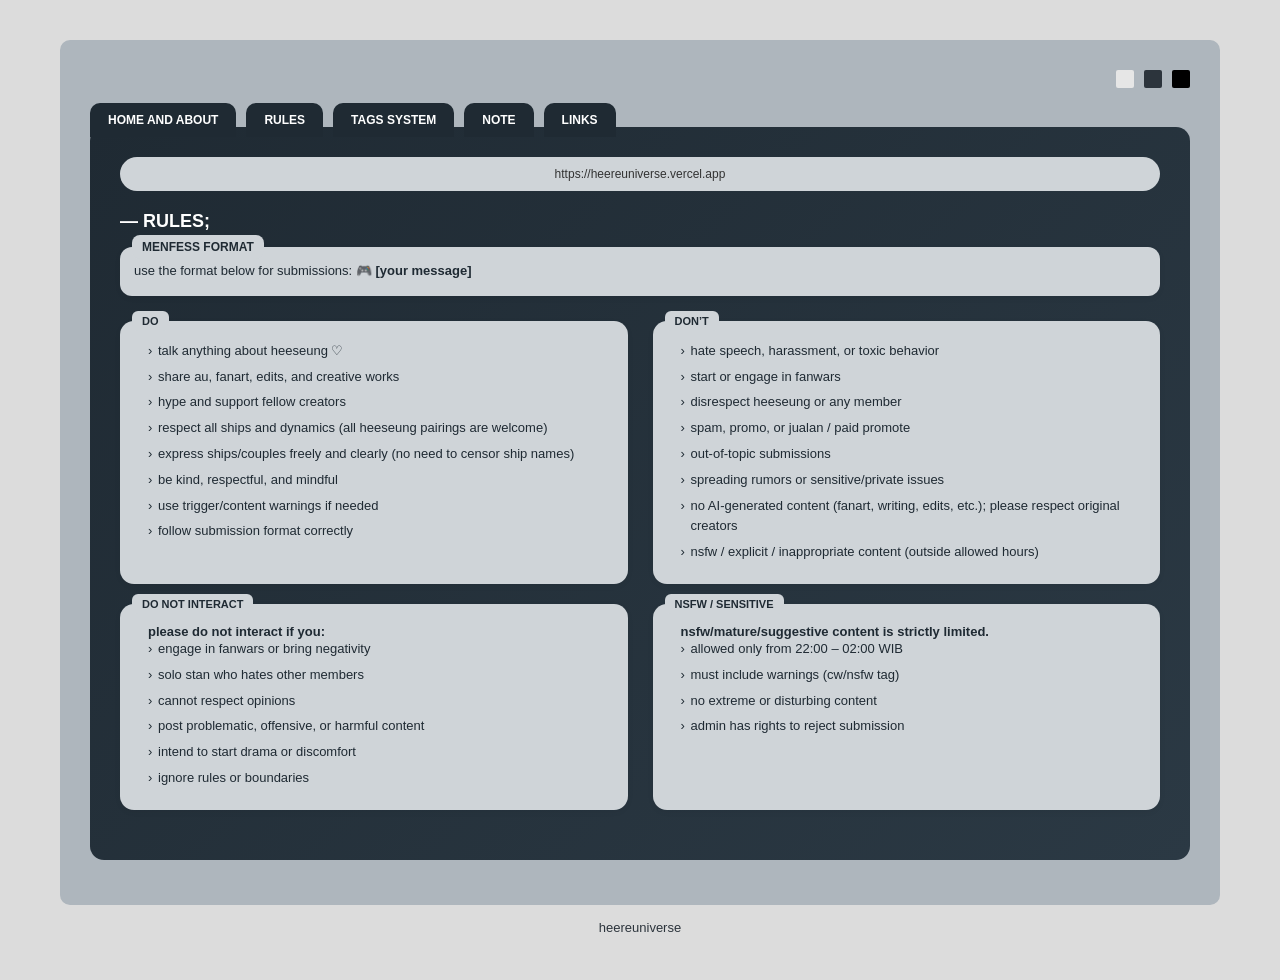
==== rules.html @ 50e92891 "initial commit" ====
<!DOCTYPE html>
<html lang="en">
<head>
  <meta charset="UTF-8">
  <meta name="viewport" content="width=device-width, initial-scale=1.0">
  <title>Heereuniverse</title>

  <!-- HUBUNGIN KE CSS -->
  <link rel="stylesheet" href="style.css">
</head>
<body>

<div class="window">
  
  <div class="topbar">
    <div class="scroll-hint">swipe to see more →</div>
    <span></span>
    <div class="dots">
      <div class="dot light"></div>
      <div class="dot dark"></div>
      <div class="dot black"></div>
    </div>
  </div>

  <div class="tabs">
    <a href="index.html" class="tab">HOME AND ABOUT</a>
    <a href="rules.html" class="tab">RULES</a>
    <a href="tags.html" class="tab">TAGS SYSTEM</a>
    <a href="note.html" class="tab">NOTE</a>
    <a href="links.html" class="tab">LINKS</a>
  </div>

  <!-- CONTENT (BOX GELAP) -->
  <div class="content">
    <div class="url-bar">https://heereuniverse.vercel.app</div>

    <div class="rules">

  <h2 class="rules-title">— RULES;</h2>

  <!-- MENFESS -->
<div class="rules-section">
  <div class="card-label">MENFESS FORMAT</div>
  <div class="rules-box">
    use the format below for submissions: 🎮 <b>[your message]</b>
  </div>
</div>

  <!-- DO & DON'T -->
  <div class="rules-grid">

    <div class="rules-card">
      <div class="card-title">DO</div>
      <ul>
        <li>talk anything about heeseung ♡</li>
        <li>share au, fanart, edits, and creative works</li>
        <li>hype and support fellow creators</li>
        <li>respect all ships and dynamics (all heeseung pairings are welcome) </li>
        <li>express ships/couples freely and clearly (no need to censor ship names) </li>
        <li>be kind, respectful, and mindful</li>
        <li>use trigger/content warnings if needed</li>
        <li>follow submission format correctly</li>
      </ul>
    </div>

    <div class="rules-card">
      <div class="card-title">DON’T</div>
      <ul>
        <li>hate speech, harassment, or toxic behavior</li>
        <li>start or engage in fanwars</li>
        <li>disrespect heeseung or any member</li>
        <li>spam, promo, or jualan / paid promote</li>
        <li>out-of-topic submissions</li>
        <li>spreading rumors or sensitive/private issues</li>
        <li>no AI-generated content (fanart, writing, edits, etc.); please respect original creators </li>
        <li>nsfw / explicit / inappropriate content (outside allowed hours)  </li>
      </ul>
    </div>

  </div>

  <!-- DNI & NSFW -->
  <div class="rules-grid">

    <div class="rules-card">
      <div class="card-title">DO NOT INTERACT</div>
      <ul>
        <b>please do not interact if you:</b>
        <li>engage in fanwars or bring negativity</li>
        <li>solo stan who hates other members</li>
        <li>cannot respect opinions</li>
        <li>post problematic, offensive, or harmful content  </li>
        <li>intend to start drama or discomfort</li>
        <li>ignore rules or boundaries</li>
      </ul>
    </div>

    <div class="rules-card">
      <div class="card-title">NSFW / SENSITIVE</div>
      <ul>
        <b>nsfw/mature/suggestive content 
is strictly limited.
</b>
        <li>allowed only from 22:00 – 02:00 WIB</li>
        <li>must include warnings (cw/nsfw tag)</li>
        <li>no extreme or disturbing content</li>
        <li>admin has rights to reject submission</li>
      </ul>
    </div>

  </div>

</div>
  </div>




</div>
  <!-- FOOTER (INI YANG PALING BAWAH) -->
  <div class="footer-wrapper">
  <div class="footer">heereuniverse</div>
</div>
</body>

</html>
---- style.css ----
body {
  margin: 0;
  font-family: 'Segoe UI', sans-serif;
  background-color: #dcdcdc;

  display: flex;
  flex-direction: column;
  align-items: center;  /* tetap atas */
  min-height: 100vh;
  padding: 40px 20px;
}

/* WINDOW */
.window {
  width: 100%;
  max-width: 1100px; /* ini kuncinya */
  background: #aeb6bd;
  border-radius: 10px;
  padding: 30px;
}

/* TOP BAR */
.topbar {
  display: flex;
  justify-content: space-between;
  align-items: center;
  margin-bottom: 15px;
}

.dots {
  display: flex;
  gap: 10px;
}

.dot {
  width: 18px;
  height: 18px;
  border-radius: 2px;
}

.dot.light { background: #e6e6e6; }
.dot.dark { background: #2c343c; }
.dot.black { background: #000; }

/* TABS */
.tabs {
  display: flex;
  gap: 10px;
  margin-bottom: -10px;
}

.tab {
  background: #1f2a33;
  padding: 10px 18px;
  border-radius: 10px 10px 0 0;
  color: white;
  font-size: 12px;
  font-weight: bold;
}

/* CONTENT BOX */
.content {
  background: linear-gradient(135deg, #1f2a33, #2b3944);
  padding: 25px;
  border-radius: 14px;
  margin-bottom: 15px;
  padding: 30px; /* sebelumnya 20–25 */
}

/* URL BAR */
.url-bar {
  background: #cfd4d8;
  border-radius: 20px;
  padding: 10px;
  text-align: center;
  font-size: 12px;
  margin-bottom: 20px;
  color: #333;
}

/* MAIN BOX */
.main-box {
  display: flex;
  gap: 25px;
  align-items: center;
}

/* IMAGE */
.main-box img {
  width: 180px;
  height: 180px;
  object-fit: cover;
  border-radius: 15px;
}

/* TEXT */
.text h2 {
  margin: 0 0 10px;
  font-size: 20px;
  color: white;
}

.text p {
  font-size: 13px;
  line-height: 1.7;
  color: #d1d5d9;
}

/* DESCRIPTION */
.description {
  text-align: center;
  font-size: 13px;
  color: #2c343c;
  margin-bottom: 10px;
}

/* FOOTER */
.footer {
  width: 100%;
  max-width: 1100px;
  text-align: center;

  font-size: 13px;
  color: #2c343c;
  margin: 15px auto 0;
}

.footer-wrapper {
  width: 100%;
}

.tab {
  background: #1f2a33;
  padding: 10px 18px;
  border-radius: 10px 10px 0 0;
  color: white;
  font-size: 12px;
  font-weight: bold;
  text-decoration: none; /* penting */
  display: inline-block;
}

.tab:hover {
  background: #2b3944;
}
/* RULES TITLE */
.rules-title {
  color: white;
  margin-bottom: 15px;
}

/* SECTION */
.rules-section {
  margin-bottom: 25px;
  position: relative;
}

/* LABEL (kayak tab kecil) */
.rules-label {
  display: inline-block;
  background: #cfd4d8;
  color: #1f2a33;
  font-size: 12px;
  font-weight: bold;
  padding: 6px 10px;
  border-radius: 6px;
  margin-bottom: 8px;
}

.rules-box {
  background: #cfd4d8;
  border-radius: 12px;
  padding: 14px;
  font-size: 12px;
  color: #1f2a33;
  line-height: 1.6;
}

/* BOX FULL */
.rules-box.full {
  background: #cfd4d8;
  padding: 12px;
  border-radius: 10px;
  font-size: 12px;
  color: #1f2a33;
}
/* LABEL (INI KUNCI BANGET) */
.card-label {
  position: absolute;
  top: -12px;
  left: 12px;
  background: #cfd4d8;
  color: #1f2a33;
  font-size: 11px;
  font-weight: 700;
  padding: 5px 10px;
  border-radius: 8px;
}
/* LABEL NYATU */
.inline-label {
  display: inline-block;
  background: #cfd4d8;
  font-weight: bold;
  font-size: 11px;
  padding: 4px 8px;
  border-radius: 6px;
  margin-bottom: 6px;
}

/* TEXT */
.rules-box.full p {
  margin: 5px 0 0;
}

/* GRID 2 KOLOM */
.rules-grid {
  display: grid;
  grid-template-columns: 1fr 1fr;
  gap: 25px;
  margin-top: 15px;
  margin-bottom: 20px;
}

/* CARD */
/* CARD */
.rules-card {
  background: #cfd4d8;
  padding: 20px 16px 16px;
  border-radius: 14px;
  position: relative;
}

/* LABEL NEMPEL */
.card-title {
  position: absolute;
  top: -10px;
  left: 12px;
  background: #cfd4d8;
  color: #1f2a33;
  font-size: 11px;
  font-weight: bold;
  padding: 4px 10px;
  border-radius: 6px;
}

/* LIST */
.rules-card ul {
  margin: 0;
  padding-left: 12px;
  font-size: 13px;
  color: #1f2a33;
}

.rules-card li {
  list-style: none;
  margin-bottom: 6px;
  position: relative;
  padding-left: 10px;
  line-height: 1.6;
}

.rules-card li::before {
  content: "›";
  position: absolute;
  left: 0;
}

/* LIST */

.rules-card li {
  margin-bottom: 5px;
}
.rules-card,
.rules-box {
  box-shadow: 0 2px 6px rgba(0,0,0,0.05);
}
/* TITLE RULES */
.rules-title {
  font-size: 18px;
}

/* LABEL (DO, DON'T, dll) */
.card-label {
  font-size: 12px;
}

/* ISI TEXT */
.rules-card ul {
  font-size: 13px;
}

/* MENFESS TEXT */
.rules-box {
  font-size: 13px;
}
.rules-grid + .rules-grid {
  margin-top: 10px;
}
.link-box {
  display: block;
  background: #cfd4d8;
  padding: 14px;
  border-radius: 10px;
  margin-bottom: 15px;

  color: #1f2a33;
  text-decoration: none;
  font-size: 13px;
}

/* HOVER EFFECT 🔥 */
.link-box:hover {
  background: #bfc6cc;
  transform: translateY(-2px);
  transition: 0.2s ease;
}

/* TEXT KECIL */
.link-box span {
  font-size: 12px;
  color: #444;
}
.scroll-hint {
  display: none;
}
/* ================= MOBILE ================= */
@media (max-width: 768px) {
  .scroll-hint {
    display: block;
    font-size: 11px;
    color: #2c343c;
    opacity: 0.7;
    font-style: italic;
    margin-left: 6px;
    animation: swipeHint 1.5s infinite;

  }
  @keyframes swipeHint {
  0% { transform: translateX(0); }
  50% { transform: translateX(5px); }
  100% { transform: translateX(0); }
}
}
@media (max-width: 768px) {

  body {
    padding: 30px 25px;
  }

  .window {
    padding: 12px;
    border-radius: 14px;
    padding: 12px;
  }
.link-box {
  width: 100%;
  box-sizing: border-box;
}
  .content {
    padding: 18px;
    border-radius: 18px;
    box-shadow: 0 10px 25px rgba(0,0,0,0.25);
  }
.topbar {
  margin-bottom: 10px;
  padding: 10px 0;
  display: flex;
    justify-content: space-between;
    align-items: center;
}

  /* TABS jadi scrollable */
  .tabs {
    flex-wrap: nowrap;
    overflow-x: auto;
    gap: 8px;
    padding: 0 2px;
    scroll-padding: 8px;
  }
.tabs::before,
.tabs::after {
  content: "";
  flex: 0 0 4px;
}
  .tab {
    font-size: 11px;
    padding: 8px 12px;
    white-space: nowrap;
  }

  /* URL bar */
  .url-bar {
    font-size: 11px;
    padding: 8px;
  }

  /* GRID jadi 1 kolom */
  .rules-grid {
    grid-template-columns: 1fr;
  }

  /* CARD */
  .rules-card {
    padding: 16px 12px;
  }

  /* TEXT */
  .rules-card ul {
    font-size: 12px;
  }

  .rules-box {
    font-size: 12px;
  }

  /* LINK BOX */
  .link-box {
    font-size: 12px;
    padding: 12px;
  }

  /* TITLE */
  .rules-title {
    font-size: 16px;
  }

  /* FOOTER */
  .footer {
    font-size: 12px;
  }
}
@media (max-width: 768px) {
  .main-box {
    flex-direction: column;
    text-align: center;
  }

  .main-box img {
  width: 150px;
  height: 150px;
  border-radius: 18px;
}
.text p {
  font-size: 13px;
  line-height: 1.9;
  padding: 0 6px;
}
.text h2 {
  font-size: 18px;
  margin-top: 10px;
}
.description {
  padding: 0 12px;
  margin-top: 10px;
  line-height: 1.7;
}
}
.tabs::-webkit-scrollbar {
  display: none;
}
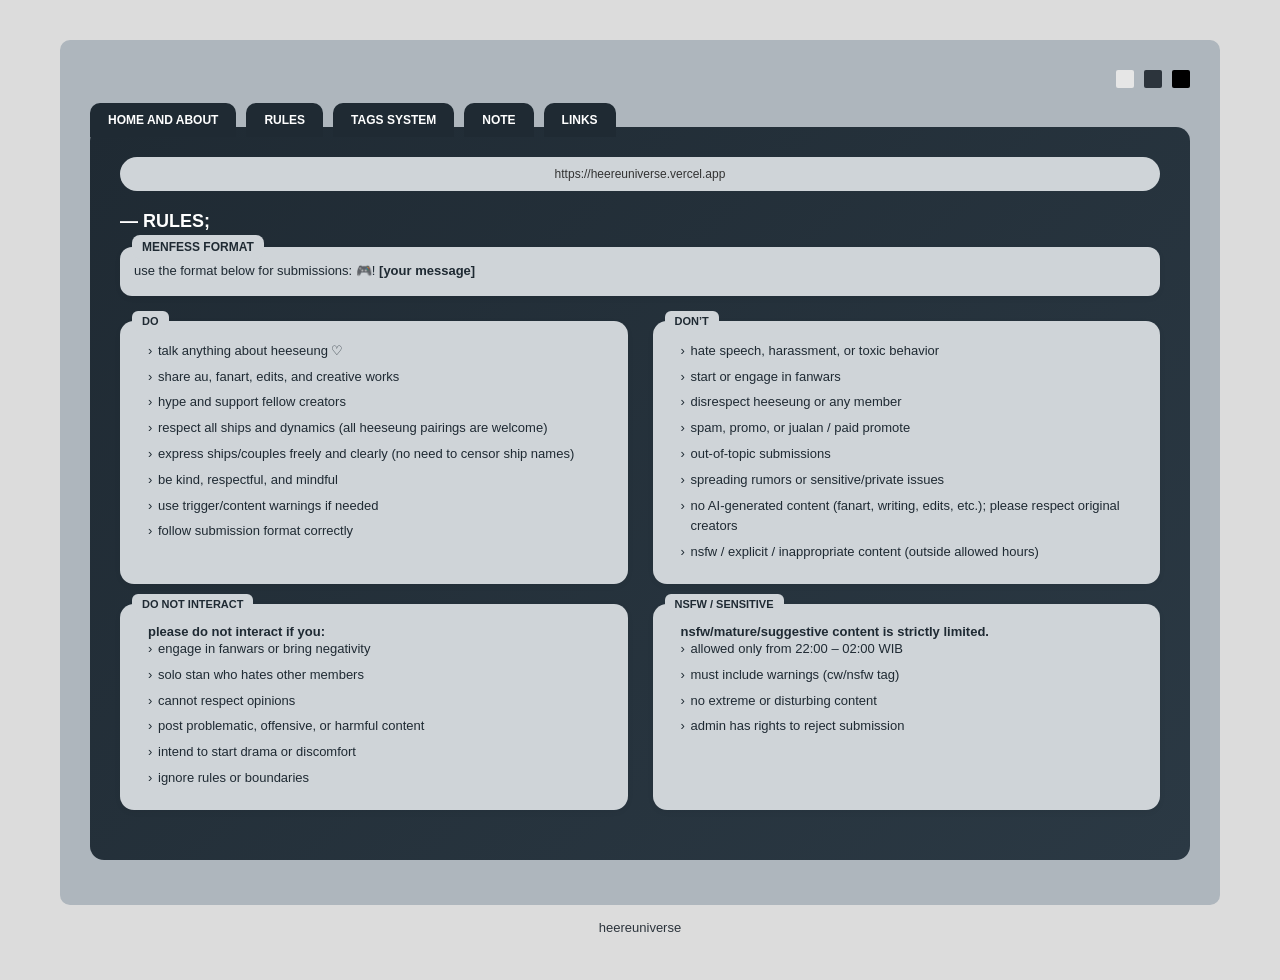
==== commit 114c7dd1: "Update rules.html" ====
--- a/rules.html
+++ b/rules.html
@@ -42,7 +42,7 @@
 <div class="rules-section">
   <div class="card-label">MENFESS FORMAT</div>
   <div class="rules-box">
-    use the format below for submissions: 🎮 <b>[your message]</b>
+    use the format below for submissions: 🎮! <b>[your message]</b>
   </div>
 </div>
 
@@ -123,4 +123,4 @@
 </div>
 </body>
 
-</html>+</html>
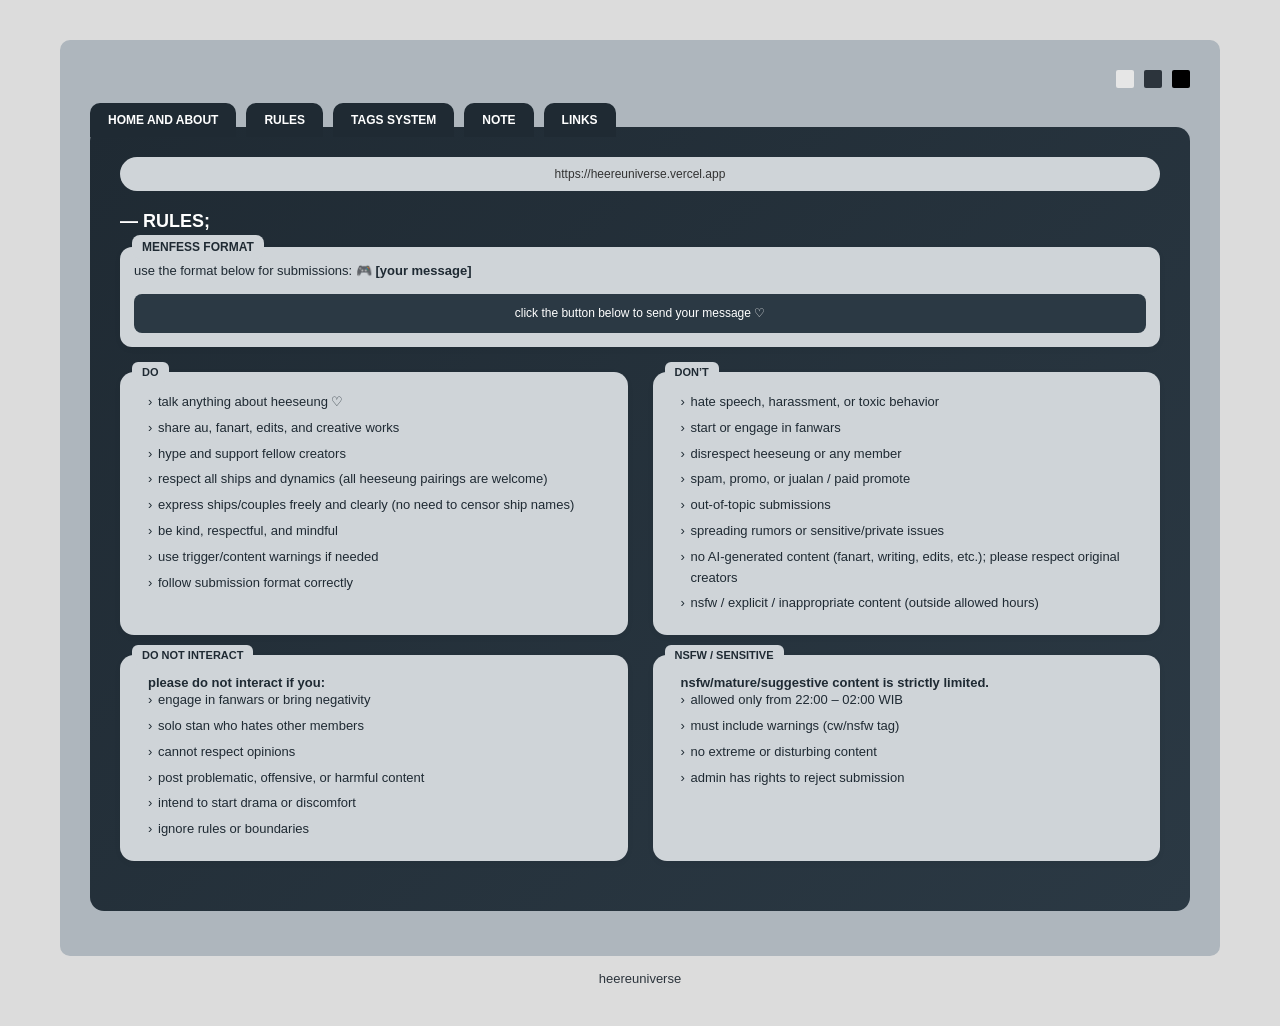
==== commit d018d113: "Update rules.html" ====
--- a/rules.html
+++ b/rules.html
@@ -41,9 +41,13 @@
   <!-- MENFESS -->
 <div class="rules-section">
   <div class="card-label">MENFESS FORMAT</div>
-  <div class="rules-box">
-    use the format below for submissions: 🎮! <b>[your message]</b>
-  </div>
+<div class="rules-box">
+  use the format below for submissions: 🎮 <b>[your message]</b>
+
+  <a href="https://twitter.com/messages/compose?recipient_id=4635859572" target="_blank" class="menfess-btn">
+    click the button below to send your message ♡
+  </a>
+</div>
 </div>
 
   <!-- DO & DON'T -->
--- a/style.css
+++ b/style.css
@@ -458,3 +458,22 @@
 .tabs::-webkit-scrollbar {
   display: none;
 }
+
+.menfess-btn {
+  display: block;
+  margin-top: 12px;
+  background: #2b3944;
+  color: #fff;
+  text-align: center;
+  padding: 10px;
+  border-radius: 8px;
+  font-size: 12px;
+  text-decoration: none;
+  transition: 0.2s ease;
+}
+
+/* hover effect */
+.menfess-btn:hover {
+  background: #1f2a33;
+  transform: translateY(-1px);
+}
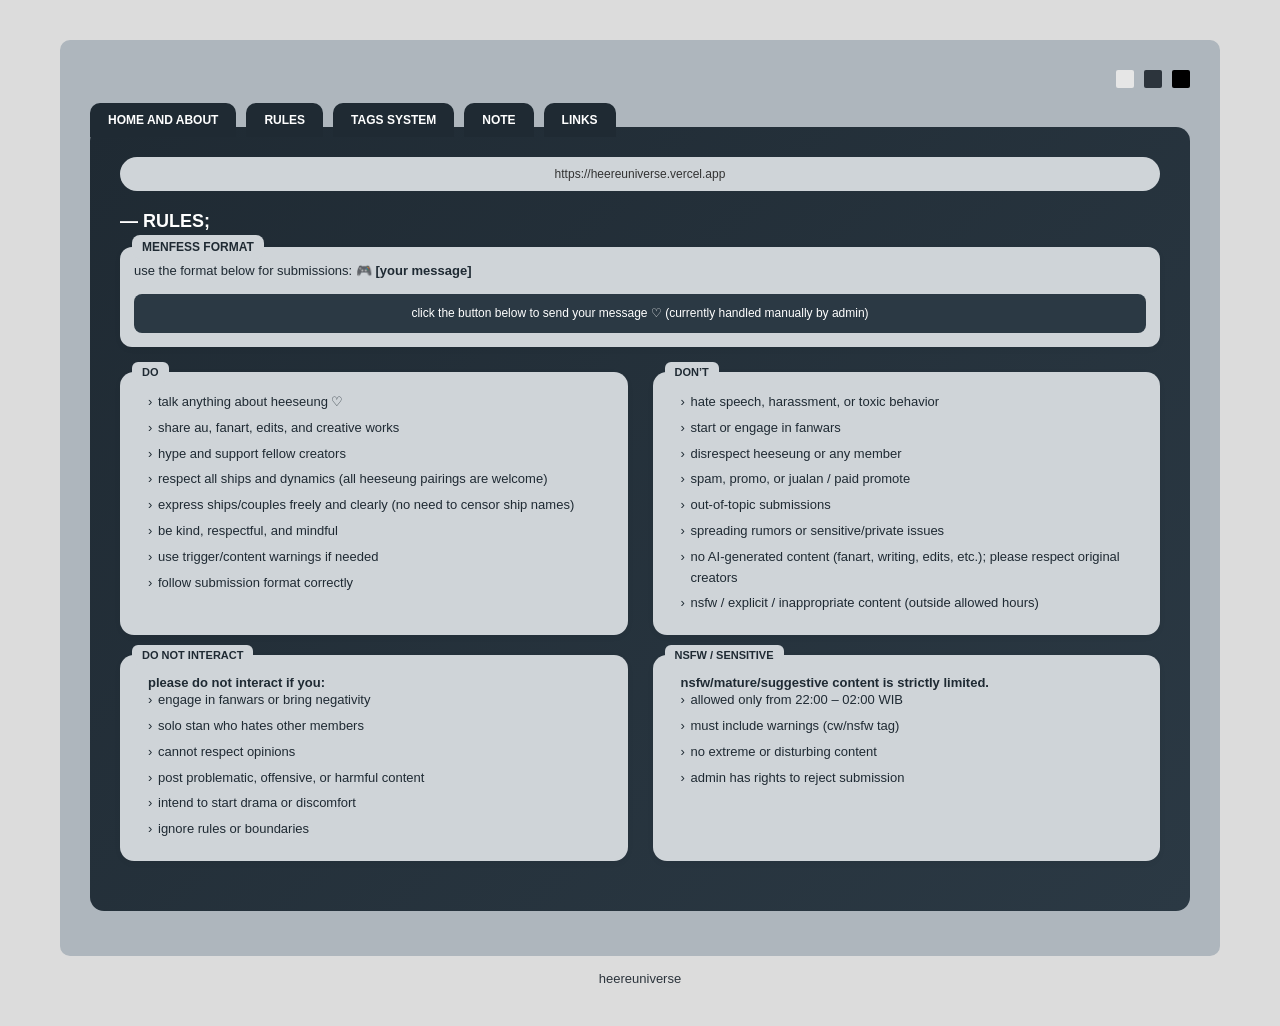
==== commit 56862281: "Update rules.html" ====
--- a/rules.html
+++ b/rules.html
@@ -46,6 +46,7 @@
 
   <a href="https://twitter.com/messages/compose?recipient_id=4635859572" target="_blank" class="menfess-btn">
     click the button below to send your message ♡
+(currently handled manually by admin)
   </a>
 </div>
 </div>
